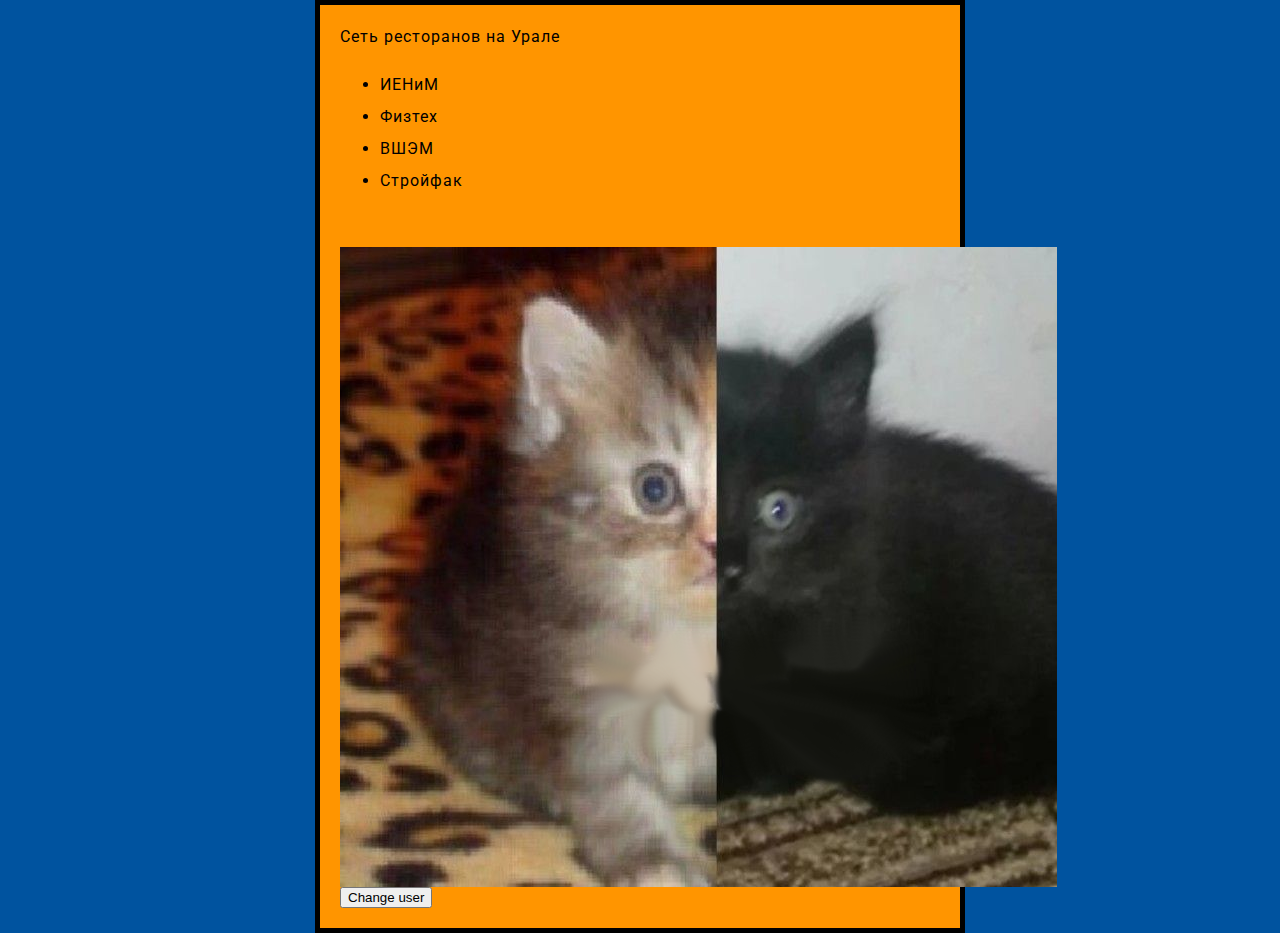
==== index.html @ 69962688 "check beta website" ====
<!DOCTYPE html>
<html>
    <head>
        <meta charset="utf-8">
        <title>Math Mech Mess</title>
        <link href="styles/style.css" rel="stylesheet">
        <link rel="preconnect" href="https://fonts.gstatic.com">
        <link href="https://fonts.googleapis.com/css2?family=Roboto&display=swap" rel="stylesheet">
    </head>
    <body>
    	<p>Сеть ресторанов на Урале</p>
    	<ul>
    		<li>ИЕНиМ</li>
    		<li>Физтех</li>
    		<li>ВШЭМ</li>
    		<li>Стройфак</li>
    	</ul>
        
        <h1></h1>

        <img src="images/kittens.png" alt="Math Mech Mess logo">

        <button>Change user</button>
        
        <script src="scripts/main.js"></script>
    </body>
</html>
---- styles/style.css ----
html {
	background-color: #00539F;
	font-size: 10px;
	font-family: 'Roboto', sans-serif;
}

body {
  width: 600px;
  margin: 0 auto;
  background-color: #FF9500;
  padding: 0 20px 20px 20px;
  border: 5px solid black;
}

h1 {
  font-size: 60px;
  text-align: center;
}

p, li {
  font-size: 16px;
  line-height: 2;
  letter-spacing: 1px;
}

h1 {
  margin: 0;
  padding: 20px 0;
  color: #00539F;
  text-shadow: 3px 3px 1px black;
}

img {
  display: block;
  margin: 0 auto;
}
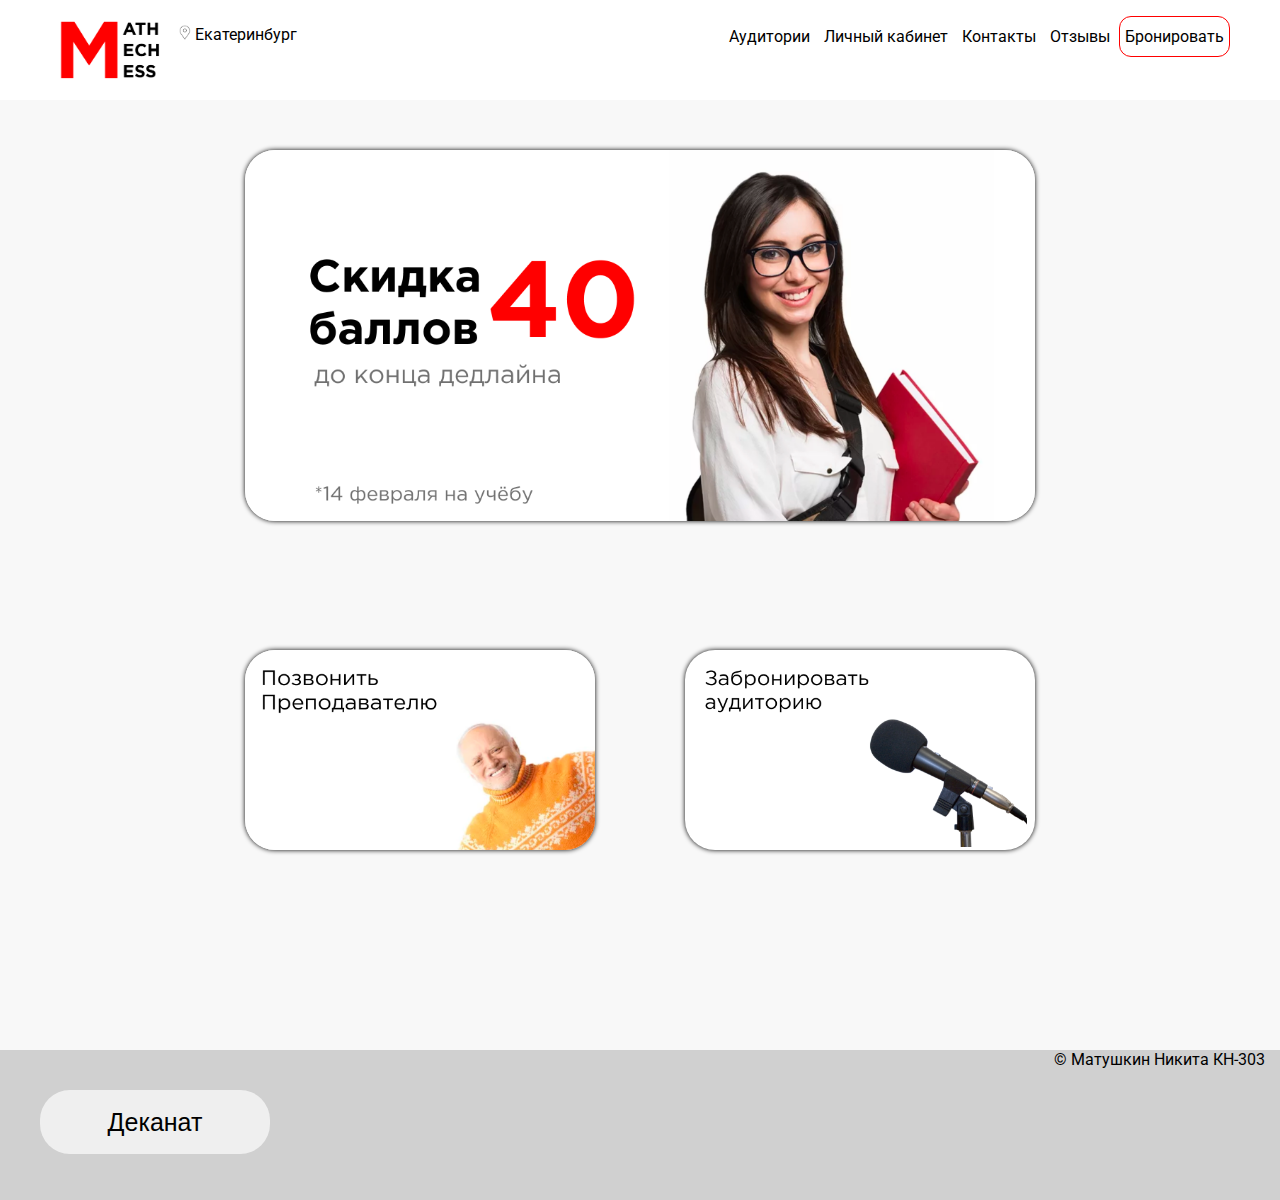
==== commit c9691282: "rebranding" ====
--- a/index.html
+++ b/index.html
@@ -1,26 +1,87 @@
 <!DOCTYPE html>
-<html>
+<html lang="ru">
     <head>
         <meta charset="utf-8">
+        <meta name="author" content="Matushkin Nikita">
+        <meta name="description" content="This is website for WEB and DHTML course">
         <title>Math Mech Mess</title>
         <link href="styles/style.css" rel="stylesheet">
         <link rel="preconnect" href="https://fonts.gstatic.com">
         <link href="https://fonts.googleapis.com/css2?family=Roboto&display=swap" rel="stylesheet">
+        <link rel="preconnect" href="https://fonts.gstatic.com">
+        <link href="https://fonts.googleapis.com/css2?family=Roboto&display=swap" rel="stylesheet">
+
     </head>
     <body>
-    	<p>Сеть ресторанов на Урале</p>
-    	<ul>
-    		<li>ИЕНиМ</li>
-    		<li>Физтех</li>
-    		<li>ВШЭМ</li>
-    		<li>Стройфак</li>
-    	</ul>
-        
-        <h1></h1>
 
-        <img src="images/kittens.png" alt="Math Mech Mess logo">
+        <header class="header" id="header-top">
 
-        <button>Change user</button>
+            <div class="header-menu">
+                <div class="logo">
+                    <a href="/">
+                        <img src="images/logo.png" alt="Math Mech Mess logo" >
+                    </a>
+                </div>
+
+                <div class="geolink">
+                    <a href="https://yandex.ru/maps/54/yekaterinburg/house/ulitsa_turgeneva_4/YkkYcAZkQEEAQFtsfXR1cHpkYQ==/?ll=60.614947%2C56.841675&source=wizgeo&utm_medium=maps-desktop&utm_source=serp&z=16" class="geo" target="_blank">
+                        <img class="geopng" src="images/geo.png">
+                        <span>Екатеринбург</span>
+                    </a>
+                </div>
+
+                <ul class="header-menu__list">
+                    <li class="header-menu__item">
+                        <a class="link link--with-icon" href="/auditorium" >Аудитории</a>
+                    </li>
+                     
+                    <li class="header-menu__item">
+                        <a class="link link--with-icon" href="/personal">Личный кабинет</a>
+                    </li>
+
+                    <li class="header-menu__item">
+                        <a class="link link--with-icon" href="/contacts">Контакты</a>
+                    </li>
+                    <li class="header-menu__item">
+                        <a class="link link--with-icon" href="/feedback">Отзывы</a>
+                    </li>
+
+                    <li class="header-menu__item">
+                        <a class="link link--with-icon booking-border" href="/booking">Бронировать</a>
+                    </li>
+                </ul>
+            </div>
+
+        </header>
+
+        <section class="info">
+            <img src="images/banner.png" alt="sale 40 points off before the deadline">
+        </section>
+
+
+        <section class="project">
+         
+            <div class="content">
+                <div class="card no-top-padding">
+                    <form target="_blank" action="/contacts">
+                        <button class="card-image teacher"> </button>
+                    </form>
+                </div>
+  
+                <div class="card no-right-margin no-top-padding">
+                    <form target="_blank" action="/booking">
+                        <button class="card-image booking"> </button>
+                    </form>
+                </div>
+            </div>
+  
+        </section>
+
+        <section class="end">
+            <button class="button-number"><a href="tel:+73433899467" style="color: black" target="_blank">Деканат</a></button>
+            <p class="author">&#169; Матушкин Никита КН-303</p>
+        </section>
+
         
         <script src="scripts/main.js"></script>
     </body>
--- a/styles/style.css
+++ b/styles/style.css
@@ -1,36 +1,223 @@
-html {
-	background-color: #00539F;
-	font-size: 10px;
-	font-family: 'Roboto', sans-serif;
-}
-
-body {
-  width: 600px;
-  margin: 0 auto;
-  background-color: #FF9500;
-  padding: 0 20px 20px 20px;
-  border: 5px solid black;
-}
-
-h1 {
-  font-size: 60px;
-  text-align: center;
-}
-
-p, li {
-  font-size: 16px;
-  line-height: 2;
-  letter-spacing: 1px;
-}
-
-h1 {
-  margin: 0;
-  padding: 20px 0;
-  color: #00539F;
-  text-shadow: 3px 3px 1px black;
-}
-
-img {
-  display: block;
-  margin: 0 auto;
-}+body, h1, h2, h3, h4, p, a, nav, div, section, header {
+    margin: 0;
+    font-size: 100%;
+  
+    font-weight: normal;
+    padding: 0;
+}
+
+* {
+    box-sizing: border-box;
+  }
+
+html{
+    background-color:#F8F8F8;
+}
+body{
+    font-family: 'Roboto', sans-serif;
+    overflow-x: hidden;
+    overflow-y: scroll;
+    background-color:#F8F8F8;
+}
+
+.logo img{
+    height: 80px;
+    width: auto;
+    display: block;
+    float: left;
+    margin-top: 10px;
+    padding-left: 50px; 
+}
+
+
+header {
+    min-height: 100px;
+}
+.header-menu{
+    width: 100%;
+    height: 100px;
+    background-color: #fff;
+
+    list-style: none;
+    position: absolute;
+    list-style-type: none;
+
+    position: fixed;
+    display: flex;
+    text-align: right;
+
+}
+
+.geolink > *{
+    justify-content: center;
+    text-decoration: none;
+    color: black;
+    display:block;
+    text-align:center;
+    margin: 0 auto;
+
+    display: inline-block;
+    padding: 15px 10px;
+}
+
+.header-menu__list a{
+    display: inline-block;
+    padding: 10px 5px;
+    text-align: right;
+    background: cover;
+}
+
+.header-menu ul{
+    position: absolute;
+    right: 50px;
+    padding-left: 300px;
+ }
+
+.geopng{
+    padding: 10px 0 0 0 ;
+    height: 25px;
+}
+
+.booking-border{
+    border: 1px solid red;
+    border-radius: 12px;
+}
+
+li { display: inline; }
+
+
+a{
+    text-decoration: none;
+    color: black;
+}
+
+.info{
+    min-height: 400px;
+}
+.info > *{
+
+    display: block;
+    text-align: center;
+    margin:auto;
+    margin-top: 50px;
+    width: 790px;
+    
+    border-radius: 30px;
+    box-shadow: 0 0 5px;
+    
+}
+
+.project {
+
+    min-height: 400px;
+
+    background-size: 100% 100%;
+  
+  }
+  
+  
+  .content {
+  
+    font-size: 0;
+    /*background-color: #8aafcf;*/
+    width: 790px;
+    margin: 100px auto 50px;
+  }
+  
+  .card {
+    width: 350px;
+    /*background-color: #e3f3ff;*/
+    margin-bottom: 120px;
+  
+
+    padding-right: 45px; 
+    padding-bottom: 70px;
+    padding-top: 70px;
+    margin: auto;
+  
+  
+  
+   /* padding-bottom: 70px; */
+   /* border: solid 2px rgba(250, 50, 50, .4);*/
+  
+    display: inline-block;
+    margin-right: 90px;
+  }
+  
+  .no-top-padding {
+    padding-top: 0;
+  }
+  .no-right-margin {
+    margin-right: 0;
+  
+  }
+  
+  .card-image {
+    width: 350px;
+    height: 200px;
+  
+    font-family: 'GothamPro', sans-serif;
+    color: black;
+  
+    border: 0px solid white;
+    text-align: center;
+    font-size: 30px;
+    cursor: pointer;
+    position: absolute;
+    outline: none;
+    transition: opacity 0.2s;
+  
+    border-radius: 30px;
+    background-color: Transparent;
+    box-shadow: 0 0 5px;
+  }
+  
+  
+  .teacher {
+    background-image: url(../images/teacher.png);
+    background-size: 100% 100%;
+    background: cover;
+  }
+  
+  .booking {
+    background-image: url(../images/booking.png);
+    background-size: 95%;
+    background: cover;
+    background-color: white;
+    background-position: center;
+    background-repeat: no-repeat;
+  
+  }
+
+ .end{
+    min-height: 150px ;
+    margin: 0;
+    background-color: #00000029;
+
+}
+
+.button-number{
+
+    width: 230px;
+    height: 64px;
+  
+    font-family: 'GothamPro', sans-serif;
+    color: black;
+    margin: 40px 40px 40px;
+  
+    border: 0px solid white;
+    text-align: center;
+    font-size: 25px;
+    cursor: pointer;
+    position: absolute;
+    outline: none;
+    transition: opacity 0.2s;
+  
+    border-radius: 30px;
+  
+  }
+
+  .author{
+      text-align: right;
+      margin: 0 15px 0 0;
+  }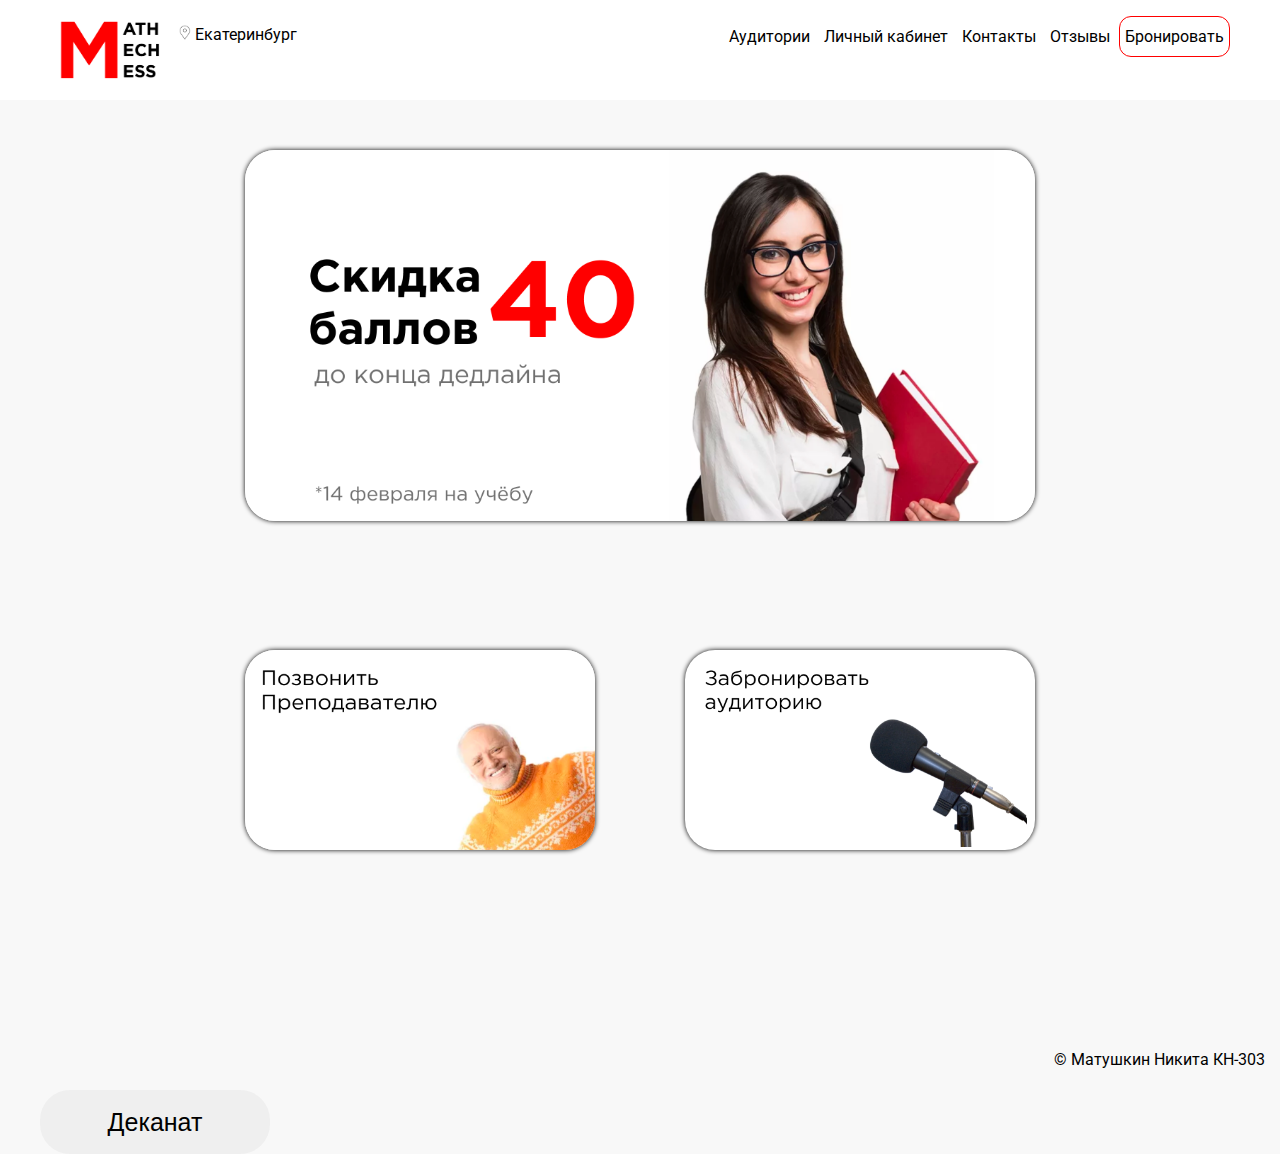
==== commit 79c90bc9: "beta bottom colontitle" ====
--- a/index.html
+++ b/index.html
@@ -77,7 +77,7 @@
   
         </section>
 
-        <section class="end">
+        <section class="end-main">
             <button class="button-number"><a href="tel:+73433899467" style="color: black" target="_blank">Деканат</a></button>
             <p class="author">&#169; Матушкин Никита КН-303</p>
         </section>
